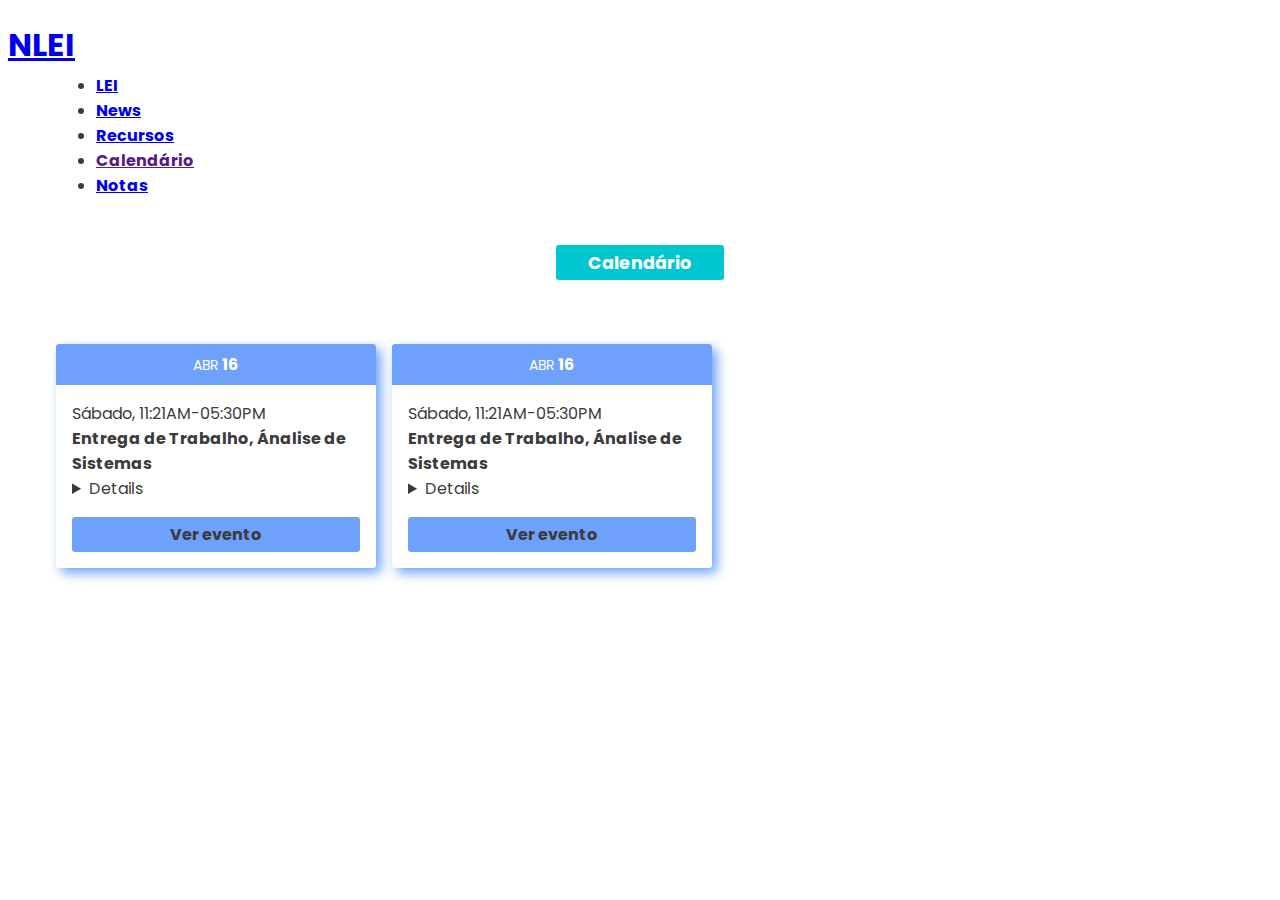
==== calendario.html @ b4d86d16 "links" ====
<!DOCTYPE html>
<html lang="pt">

<head>
    <meta charset="UTF-8">
    <meta http-equiv="X-UA-Compatible" content="IE=edge">
    <meta name="viewport" content="width=device-width, initial-scale=1.0">
    <title>NLEI-Calendário</title>

    <link rel="stylesheet" href="https://cdnjs.cloudflare.com/ajax/libs/font-awesome/6.1.1/css/all.min.css" integrity="sha512-KfkfwYDsLkIlwQp6LFnl8zNdLGxu9YAA1QvwINks4PhcElQSvqcyVLLD9aMhXd13uQjoXtEKNosOWaZqXgel0g==" crossorigin="anonymous" referrerpolicy="no-referrer" />
    <link rel="stylesheet" href="./css/navBar.css">
    <link rel="stylesheet" href="./css/recursos.css">
    <link rel="stylesheet" href="./css/calendario.css">
</head>

<body>
    <header>
        <h1><a href="./index.html">NLEI</a></h1>
        <nav>
            <ul id="menu_mobile">
                <li><a href="./lei.html">LEI</a></li>
                <li><a href="./news.html">News</a></li>
                <li><a href="./recursos.html">Recursos</a></li>
                <li><a href="">Calendário</a></li>
                <li><a href="./notas.html">Notas</a></li>
            </ul>
        </nav>
        <div id="botao_menu"><i class="fa-solid fa-bars"></i></div>
    </header>
    
        <h2>Calendário</h2>
    <main>


        <section>

            <div class="evento">
                <div>
                    <span>ABR</span>
                    <span>16</span>
                </div>
                <div>
                    <span>Sábado, 11:21AM-05:30PM</span>
                    <span>Entrega de Trabalho, Ánalise de Sistemas</span>
                    <details>
                        <p>Os trabalhos devem ser entregues até o dia do prazo.
                            Devem colocar todos os ficheiros e zipar.
                        </p>
                    </details>
                    <a href="#">Ver evento</a>
                </div>
            </div>
            <div class="evento">
                <div>
                    <span>ABR</span>
                    <span>16</span>
                </div>
                <div>
                    <span>Sábado, 11:21AM-05:30PM</span>
                    <span>Entrega de Trabalho, Ánalise de Sistemas</span>
                    <details>
                        <p>Os trabalhos devem ser entregues até o dia do prazo.
                            Devem colocar todos os ficheiros e zipar.
                        </p>
                    </details>
                    <a href="#">Ver evento</a>
                </div>
            </div>
        </section>

        <!--<section id="iframe_calendario">
            <iframe src="https://calendar.google.com/calendar/embed?height=600&wkst=1&bgcolor=%23ffffff&ctz=Africa%2FSao_Tome&showTitle=0&showNav=0&showPrint=0&showTabs=1&showCalendars=0&showTz=0&showDate=1&title=Agenda&src=bmxlaWdlcmFsMEBnbWFpbC5jb20&src=YWRkcmVzc2Jvb2sjY29udGFjdHNAZ3JvdXAudi5jYWxlbmRhci5nb29nbGUuY29t&color=%23039BE5&color=%2333B679" style="border-width:0" width="100%" height="600" frameborder="0" scrolling="no"></iframe>
        </section>-->

    </main>

    <script src="./js/menu.js"></script>


</body>

</html>
---- css/navBar.css ----
@import url('https://fonts.googleapis.com/css2?family=Poppins:wght@200&display=swap');

* {
    font-family: 'Poppins', sans-serif;
}

header {
  color: #3B3B3B;
  font-weight: bold;
}

nav {
  display: flex;
  align-items: center;
  justify-content: space-between;
  height: 90px;
  width: 100%;
  justify-content: space-between;
  padding: 0rem 3rem;
}
nav .logo h1 a {
  text-decoration: none;
  color: #00C6CF;
}

nav.stick .logo h1 a{
  color : black;
}


nav .menu ul {
  list-style-type: none;

  display: flex;
  padding: 3rem;
  font-size: 1.1em;
}
nav .menu ul li{
  font-weight: bold;
  padding: 1rem 0.5rem;
  transition: background-color 0.3s;
}

nav .menu ul li a {
  text-decoration: none;
  color: #3B3B3B;
}

nav.stick{
  top: 0;
  height: 60px;
  display: flex;
  align-items: center;
  justify-content: space-between;
  position: fixed;
  transition: 0.3s;
  background-color: #00C6CF;
  box-shadow: 0px 7px 7px rgba(0, 0, 0, 0.342);
  z-index: 19999;
}


.menuToggle{
  position: absolute;
  right: 2rem;
  height: 60px;
  cursor: pointer;
  display: flex;
  align-items: center;
  justify-items: flex-start;
  padding: 0 23px;
}

.menuToggle::before{
  content: '';
  position: absolute;
  width: 30px;
  height: 2px;
  background: #333;
  transform: translateY(-8px);
  transition: 0.3s;
}

.menu.open .menuToggle::before{
  transform: translateY(0px) rotate(225deg);
}

.menuToggle::after{
  content: '';
  position: absolute;
  width: 30px;
  height: 2px;
  background: #333;
  transform: translateY(8px);
  transition: 0.3s;
  box-shadow: 0 -8px 0 #333;
}

.menu.open .menuToggle::after{
  transform: translateY(0px) rotate(-225deg);
  box-shadow: 0 0px 0 #333;
}

.menuToggle{
  display: none;
}

@media (max-width: 600px){
  .menuToggle{
    display: block;
  }

  .menu ul{
    display: flex;
    visibility: hidden;
    overflow-y: hidden;
    flex-direction: column;
    transition: 0.3s ease-in-out;
    position: absolute;
    width: 100%;
    height:0px;
    top: 70px;
    right: 0px;
    background-color: #f3f3f3;
    padding: 1rem;
    z-index: 100;
  }

  nav.stick .menu ul{
    top: 60px;
  }

  .menu ul li{
    margin-bottom: 3px solid rgba(0, 0, 0, 0.664);
  }
  .menu.open ul{
    visibility:visible ;
    height: calc(100vh - 70px);
    overflow-y: auto;
    transition: 0.5s;
  }
  nav.stick .menu.open ul{
    height: calc(100vh - 60px);
  }
}
---- css/recursos.css ----
h2 {
    background-color: #00C6CF;
    color: #fff;
    width: fit-content;
    margin: 4rem auto 2rem;

    padding: .3rem 2rem;
    font-size: 1.1em;
    border-radius: 3px;
}

/*barra de pesquisa*/

#top_bar {
    display: flex;
    flex-flow: row wrap-reverse;
    justify-content: center;

    gap: 2rem;

    margin: 3rem 1rem 0;
}

button {
    cursor: pointer;
    border: none;
    padding: .3rem .6rem;
    background-color: #3B3B3B;
    color: #fff;

}

#top_bar>div {
    display: inline-flex;
    flex-direction: row;
    align-items: center;
    gap: .5rem;
    place-self: center;

}

#top_bar input[type=search] {
    border: 3px solid #00C6CF;
}

#top_bar>div button {
    background-color: #fff;

}

#top_bar i {
    color: #00C6CF;
    font-size: 1.1rem;
}

/*ficheiros*/

#files {

    margin: 5rem 2rem 2rem;
    display: flex;
    flex-flow: row wrap;
    justify-content: center;
    gap: 2rem;
}

.recurso {
    text-decoration: none;
    color: #3B3B3B;
    display: flex;
    flex-direction: row;
    gap: .4rem;
    align-items: baseline;
    padding: 1rem;
    border-radius: 3px;
    cursor: pointer;

    transition: background-color 1.5s;
}
.recurso:hover{    
    background-color: rgba(0, 197, 207, 0.573);
}

.recurso i {
    color: #00C6CF;
}

.recurso > span {
    display: flex;
    flex-direction: column;
}

.recurso > span p {
    font-weight: bold;
}

.recurso > span span {
    font-size: .8em;
}


/*filtro*/

.fixedSession{
    position: fixed;
    visibility: hidden;
    top: 15%;
    right: 20%;
    bottom: 15%;
    left: 20%;

    background-color: rgb(59, 59, 59, .7);
}
#fechar_filtro, #fechar_download{
    position: absolute;
    top: 1rem;
    right: 1rem;
    background-color: #fff;
    color: #3B3B3B;
    font-weight: bold;
}

#filtro form {

    display: flex;
    flex-direction: column;
    justify-content: center;

    width: 35%;
    height: 100%;
    margin: auto ;  

    color: #fff;
}
form p{
    text-align: center;
}

form select{
    margin-bottom: 1rem;  
    padding: .2rem .4rem;
}


#download {
    color: #fff;
    display: grid;
    place-items: center;

}
#fechar_download{
    border: none;
    padding: .3rem .5rem;
    cursor: pointer;
}

#download div{
    display: flex;
    flex-direction: column;
    justify-content: center;
    padding: 1rem;
}
#download div p:first-of-type{
    text-align: center;
    margin-bottom: 1rem;
    font-size: 1.4em;
    font-weight: bold;
}
#download div button{
    margin-top: 1rem;
}
button a{
    color: #fff;
    text-decoration: none;
}



/*pagination*/
.pagination {
    margin-top: 7rem;
}


@media screen and (max-width: 645px) {
    #filtro form {

        width: 50%;
    }
    .fixedSession{
        top: 15%;
        right: 5%;
        bottom: 15%;
        left: 5%;
    
    }
}
---- css/calendario.css ----
section{
    display: flex;
    flex-direction: row;
    gap: 1rem;
    border-radius: 1rem;
    padding: 0 3rem;

    margin-top: 4rem;
}

.evento{
    color: #3B3B3B;
    width: 20rem;
    overflow: auto;
    border-radius: .2rem;
    height: fit-content;

    box-shadow: 5px 5px 12px #6da1fc;

}
.evento div:first-of-type{
    background-color: #6da1fc;
    color: #fff;
    text-align: center;
    padding: .5rem;
}
.evento div:last-of-type{
    text-align: left;
    padding: 1rem;

    display: flex;
    flex-direction: column;
}
.evento div:first-of-type span:nth-child(1){
    font-size: 14px;
}
.evento div:first-of-type span:nth-child(2){
    font-weight: 
    bold;
}
.evento div:last-of-type span:nth-child(2){
    font-weight: bold;    
}
.evento a{
    text-decoration: none;
    color: #3B3B3B;

    text-align: center;
    font-weight: bold;
    background-color: #6da1fc;
    padding: .3rem;
    border-radius: .2rem;
    margin-top: 1rem;
}
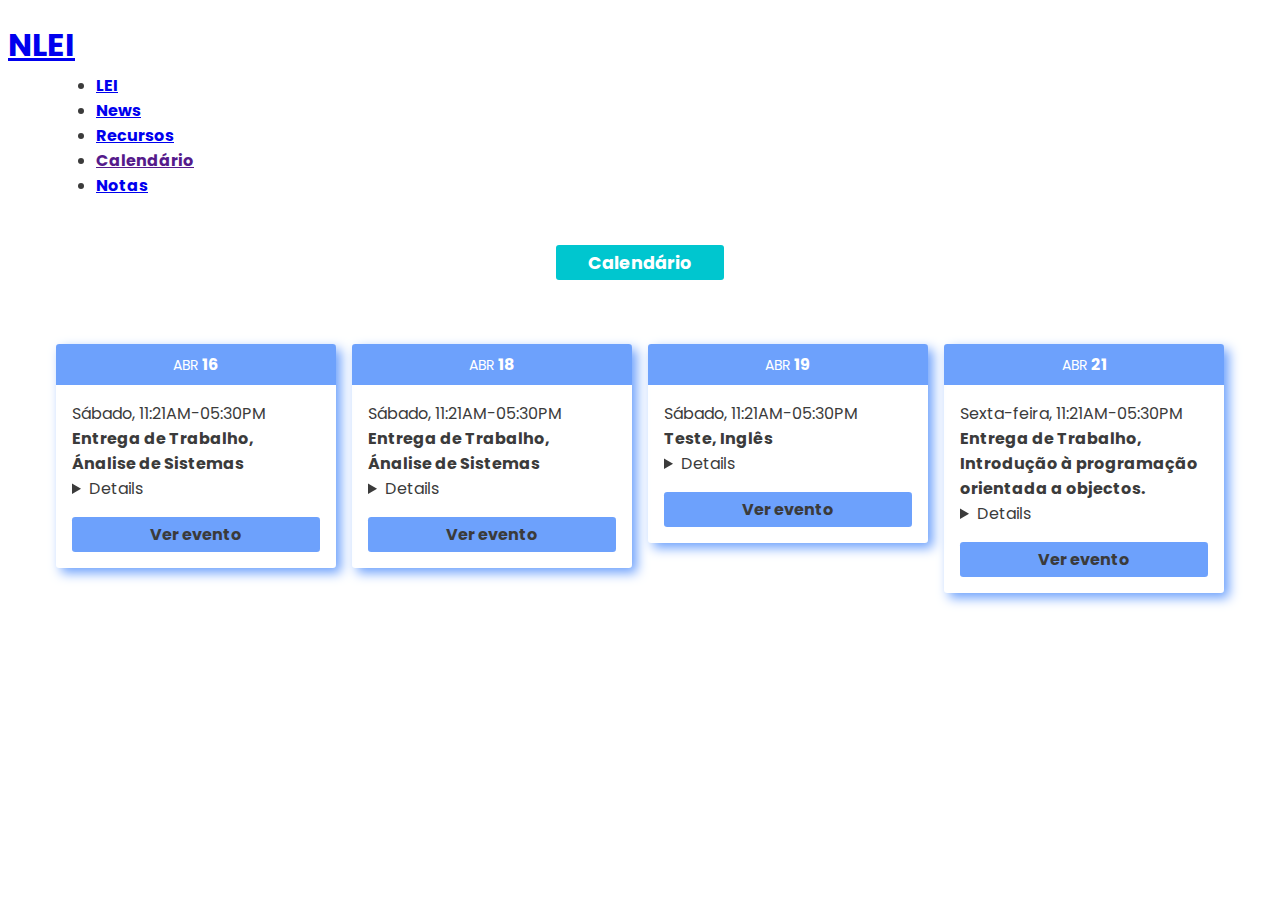
==== commit 50fb8bd4: "Update calendario.html" ====
--- a/calendario.html
+++ b/calendario.html
@@ -53,11 +53,42 @@
             <div class="evento">
                 <div>
                     <span>ABR</span>
-                    <span>16</span>
+                    <span>18</span>
                 </div>
                 <div>
                     <span>Sábado, 11:21AM-05:30PM</span>
                     <span>Entrega de Trabalho, Ánalise de Sistemas</span>
+                    <details>
+                        <p>Os trabalhos devem ser entregues até o dia do prazo.
+                            Devem colocar todos os ficheiros e zipar.
+                        </p>
+                    </details>
+                    <a href="#">Ver evento</a>
+                </div>
+            </div>
+            <div class="evento">
+                <div>
+                    <span>ABR</span>
+                    <span>19</span>
+                </div>
+                <div>
+                    <span>Sábado, 11:21AM-05:30PM</span>
+                    <span>Teste, Inglês</span>
+                    <details>
+                        <p>Os devem estar no local da avaliação pelo menos 15 minutos antes.
+                        </p>
+                    </details>
+                    <a href="#">Ver evento</a>
+                </div>
+            </div>
+            <div class="evento">
+                <div>
+                    <span>ABR</span>
+                    <span>21</span>
+                </div>
+                <div>
+                    <span>Sexta-feira, 11:21AM-05:30PM</span>
+                    <span>Entrega de Trabalho, Introdução à programação orientada a objectos.</span>
                     <details>
                         <p>Os trabalhos devem ser entregues até o dia do prazo.
                             Devem colocar todos os ficheiros e zipar.
--- a/css/recursos.css
+++ b/css/recursos.css
@@ -28,6 +28,11 @@
     background-color: #3B3B3B;
     color: #fff;
 
+    transition: background-color .5s;
+
+}
+button:hover{
+    background-color: #3b3b3b92;
 }
 
 #top_bar>div {
@@ -41,11 +46,11 @@
 
 #top_bar input[type=search] {
     border: 3px solid #00C6CF;
+    max-width: 20rem;
 }
 
 #top_bar>div button {
     background-color: #fff;
-
 }
 
 #top_bar i {
@@ -194,4 +199,11 @@
         left: 5%;
     
     }
+}
+
+@media screen and (max-width: 333px) {
+
+    #top_bar input[type=search] {
+        max-width: 12rem;
+    }
 }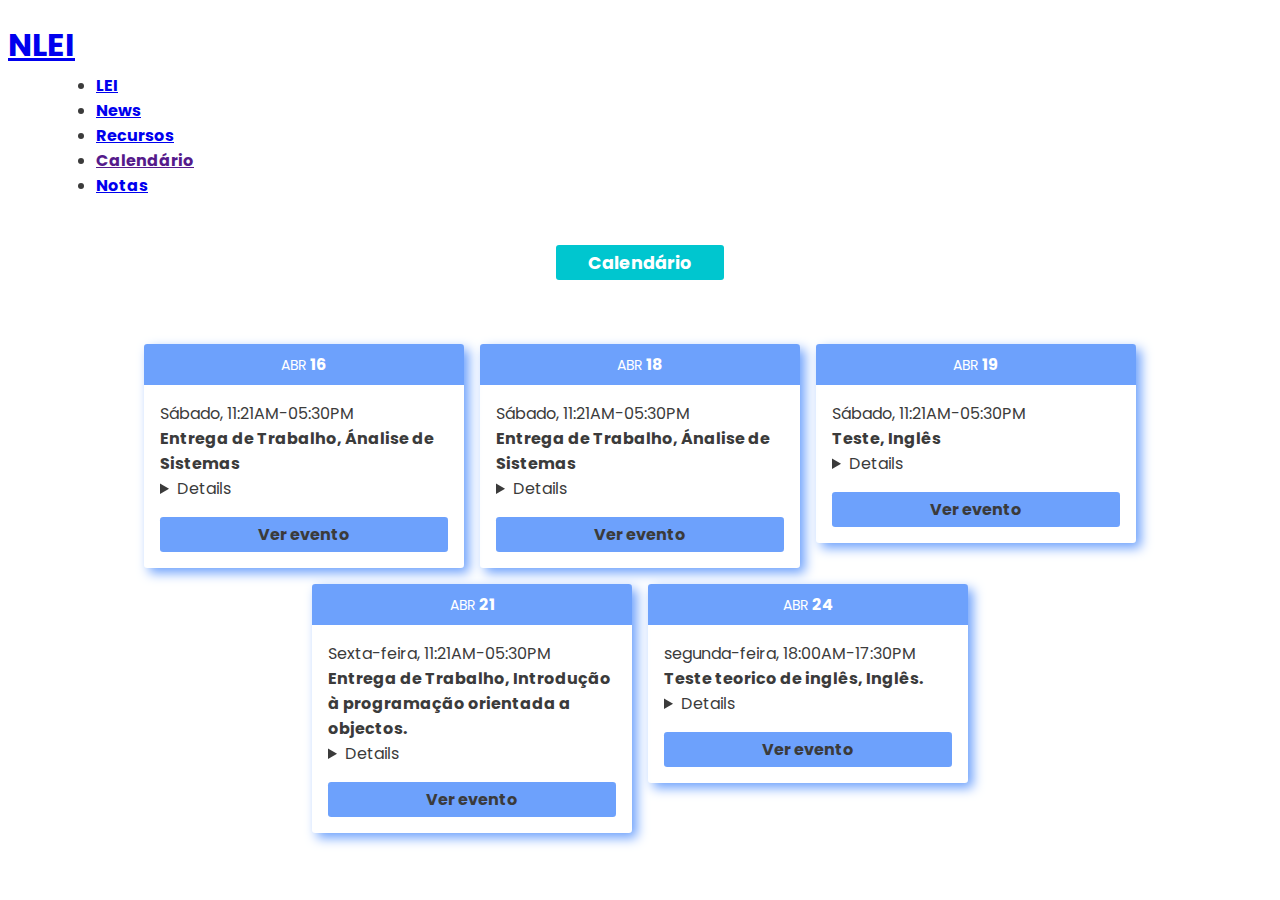
==== commit 608c3f09: "fixing wrap" ====
--- a/calendario.html
+++ b/calendario.html
@@ -32,7 +32,7 @@
     <main>
 
 
-        <section>
+        <section id="eventos">
 
             <div class="evento">
                 <div>
@@ -97,6 +97,21 @@
                     <a href="#">Ver evento</a>
                 </div>
             </div>
+            <div class="evento">
+                <div>
+                    <span>ABR</span>
+                    <span>24</span>
+                </div>
+                <div>
+                    <span>segunda-feira, 18:00AM-17:30PM</span>
+                    <span>Teste teorico de inglês, Inglês.</span>
+                    <details>
+                        <p>Os alunos devem comparecer ao locar de avaliação com pelo menos uma antecedência prêvia de 15 minutos.
+                        </p>
+                    </details>
+                    <a href="#">Ver evento</a>
+                </div>
+            </div>
         </section>
 
         <!--<section id="iframe_calendario">
--- a/css/recursos.css
+++ b/css/recursos.css
@@ -70,6 +70,9 @@
 }
 
 .recurso {
+
+    width: 20rem;
+
     text-decoration: none;
     color: #3B3B3B;
     display: flex;
--- a/css/calendario.css
+++ b/css/calendario.css
@@ -1,7 +1,8 @@
 
-section{
+#eventos{
     display: flex;
-    flex-direction: row;
+    flex-flow: row wrap;
+    justify-content: center;
     gap: 1rem;
     border-radius: 1rem;
     padding: 0 3rem;
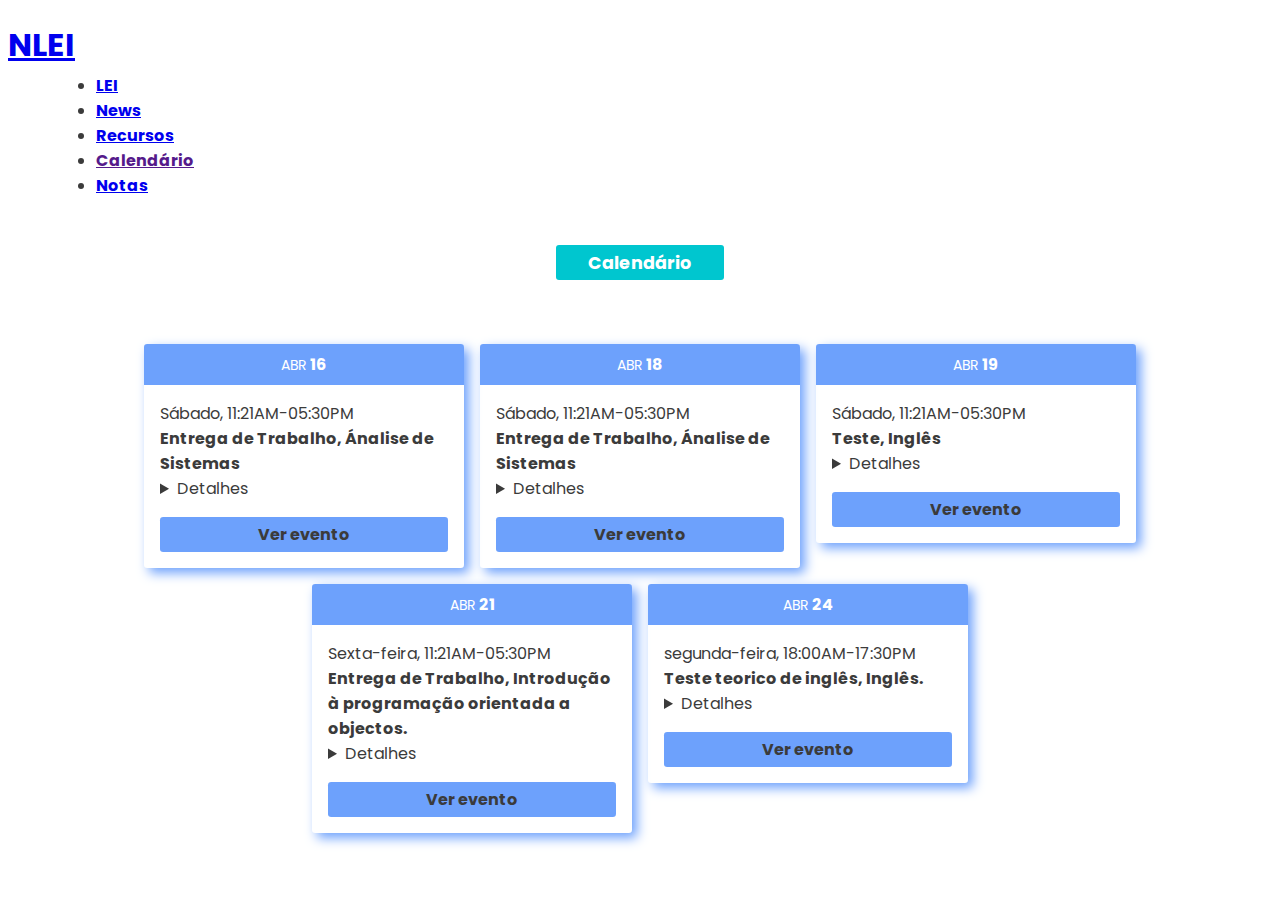
==== commit 497896e0: "Update calendario.html" ====
--- a/calendario.html
+++ b/calendario.html
@@ -43,6 +43,7 @@
                     <span>Sábado, 11:21AM-05:30PM</span>
                     <span>Entrega de Trabalho, Ánalise de Sistemas</span>
                     <details>
+                        <summary>Detalhes</summary>
                         <p>Os trabalhos devem ser entregues até o dia do prazo.
                             Devem colocar todos os ficheiros e zipar.
                         </p>
@@ -59,6 +60,7 @@
                     <span>Sábado, 11:21AM-05:30PM</span>
                     <span>Entrega de Trabalho, Ánalise de Sistemas</span>
                     <details>
+                        <summary>Detalhes</summary>
                         <p>Os trabalhos devem ser entregues até o dia do prazo.
                             Devem colocar todos os ficheiros e zipar.
                         </p>
@@ -75,6 +77,7 @@
                     <span>Sábado, 11:21AM-05:30PM</span>
                     <span>Teste, Inglês</span>
                     <details>
+                        <summary>Detalhes</summary>
                         <p>Os devem estar no local da avaliação pelo menos 15 minutos antes.
                         </p>
                     </details>
@@ -90,6 +93,7 @@
                     <span>Sexta-feira, 11:21AM-05:30PM</span>
                     <span>Entrega de Trabalho, Introdução à programação orientada a objectos.</span>
                     <details>
+                        <summary>Detalhes</summary>
                         <p>Os trabalhos devem ser entregues até o dia do prazo.
                             Devem colocar todos os ficheiros e zipar.
                         </p>
@@ -106,6 +110,7 @@
                     <span>segunda-feira, 18:00AM-17:30PM</span>
                     <span>Teste teorico de inglês, Inglês.</span>
                     <details>
+                        <summary>Detalhes</summary>
                         <p>Os alunos devem comparecer ao locar de avaliação com pelo menos uma antecedência prêvia de 15 minutos.
                         </p>
                     </details>
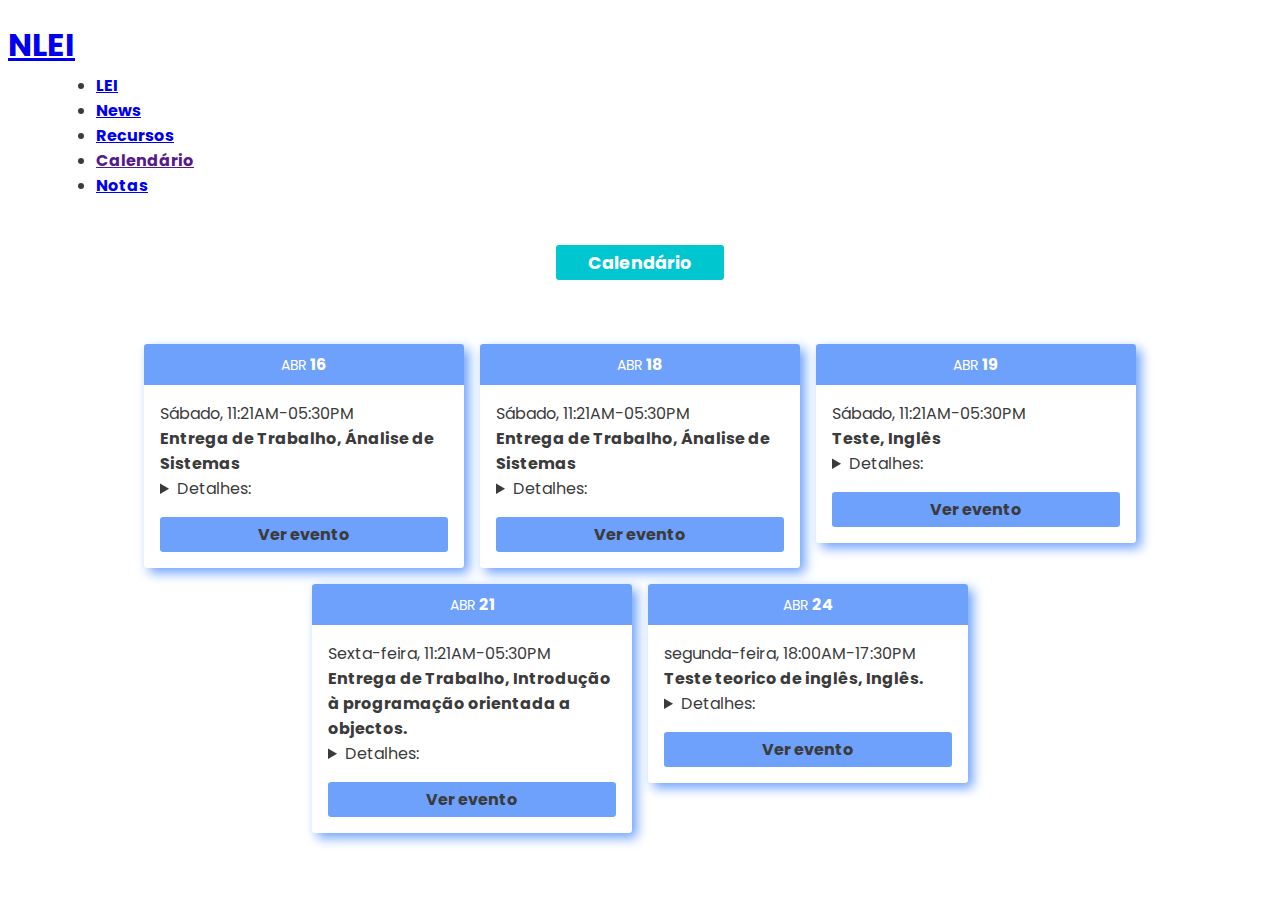
==== commit 23172c85: "replace span bydiv" ====
--- a/calendario.html
+++ b/calendario.html
@@ -43,7 +43,7 @@
                     <span>Sábado, 11:21AM-05:30PM</span>
                     <span>Entrega de Trabalho, Ánalise de Sistemas</span>
                     <details>
-                        <summary>Detalhes</summary>
+                        <summary>Detalhes:</summary>
                         <p>Os trabalhos devem ser entregues até o dia do prazo.
                             Devem colocar todos os ficheiros e zipar.
                         </p>
@@ -60,7 +60,7 @@
                     <span>Sábado, 11:21AM-05:30PM</span>
                     <span>Entrega de Trabalho, Ánalise de Sistemas</span>
                     <details>
-                        <summary>Detalhes</summary>
+                        <summary>Detalhes:</summary>
                         <p>Os trabalhos devem ser entregues até o dia do prazo.
                             Devem colocar todos os ficheiros e zipar.
                         </p>
@@ -77,7 +77,7 @@
                     <span>Sábado, 11:21AM-05:30PM</span>
                     <span>Teste, Inglês</span>
                     <details>
-                        <summary>Detalhes</summary>
+                        <summary>Detalhes:</summary>
                         <p>Os devem estar no local da avaliação pelo menos 15 minutos antes.
                         </p>
                     </details>
@@ -93,7 +93,7 @@
                     <span>Sexta-feira, 11:21AM-05:30PM</span>
                     <span>Entrega de Trabalho, Introdução à programação orientada a objectos.</span>
                     <details>
-                        <summary>Detalhes</summary>
+                        <summary>Detalhes:</summary>
                         <p>Os trabalhos devem ser entregues até o dia do prazo.
                             Devem colocar todos os ficheiros e zipar.
                         </p>
@@ -110,7 +110,7 @@
                     <span>segunda-feira, 18:00AM-17:30PM</span>
                     <span>Teste teorico de inglês, Inglês.</span>
                     <details>
-                        <summary>Detalhes</summary>
+                        <summary>Detalhes:</summary>
                         <p>Os alunos devem comparecer ao locar de avaliação com pelo menos uma antecedência prêvia de 15 minutos.
                         </p>
                     </details>
--- a/css/recursos.css
+++ b/css/recursos.css
@@ -93,16 +93,16 @@
     color: #00C6CF;
 }
 
-.recurso > span {
+.recurso > div {
     display: flex;
     flex-direction: column;
 }
 
-.recurso > span p {
+.recurso > div p {
     font-weight: bold;
 }
 
-.recurso > span span {
+.recurso > div span {
     font-size: .8em;
 }
 
